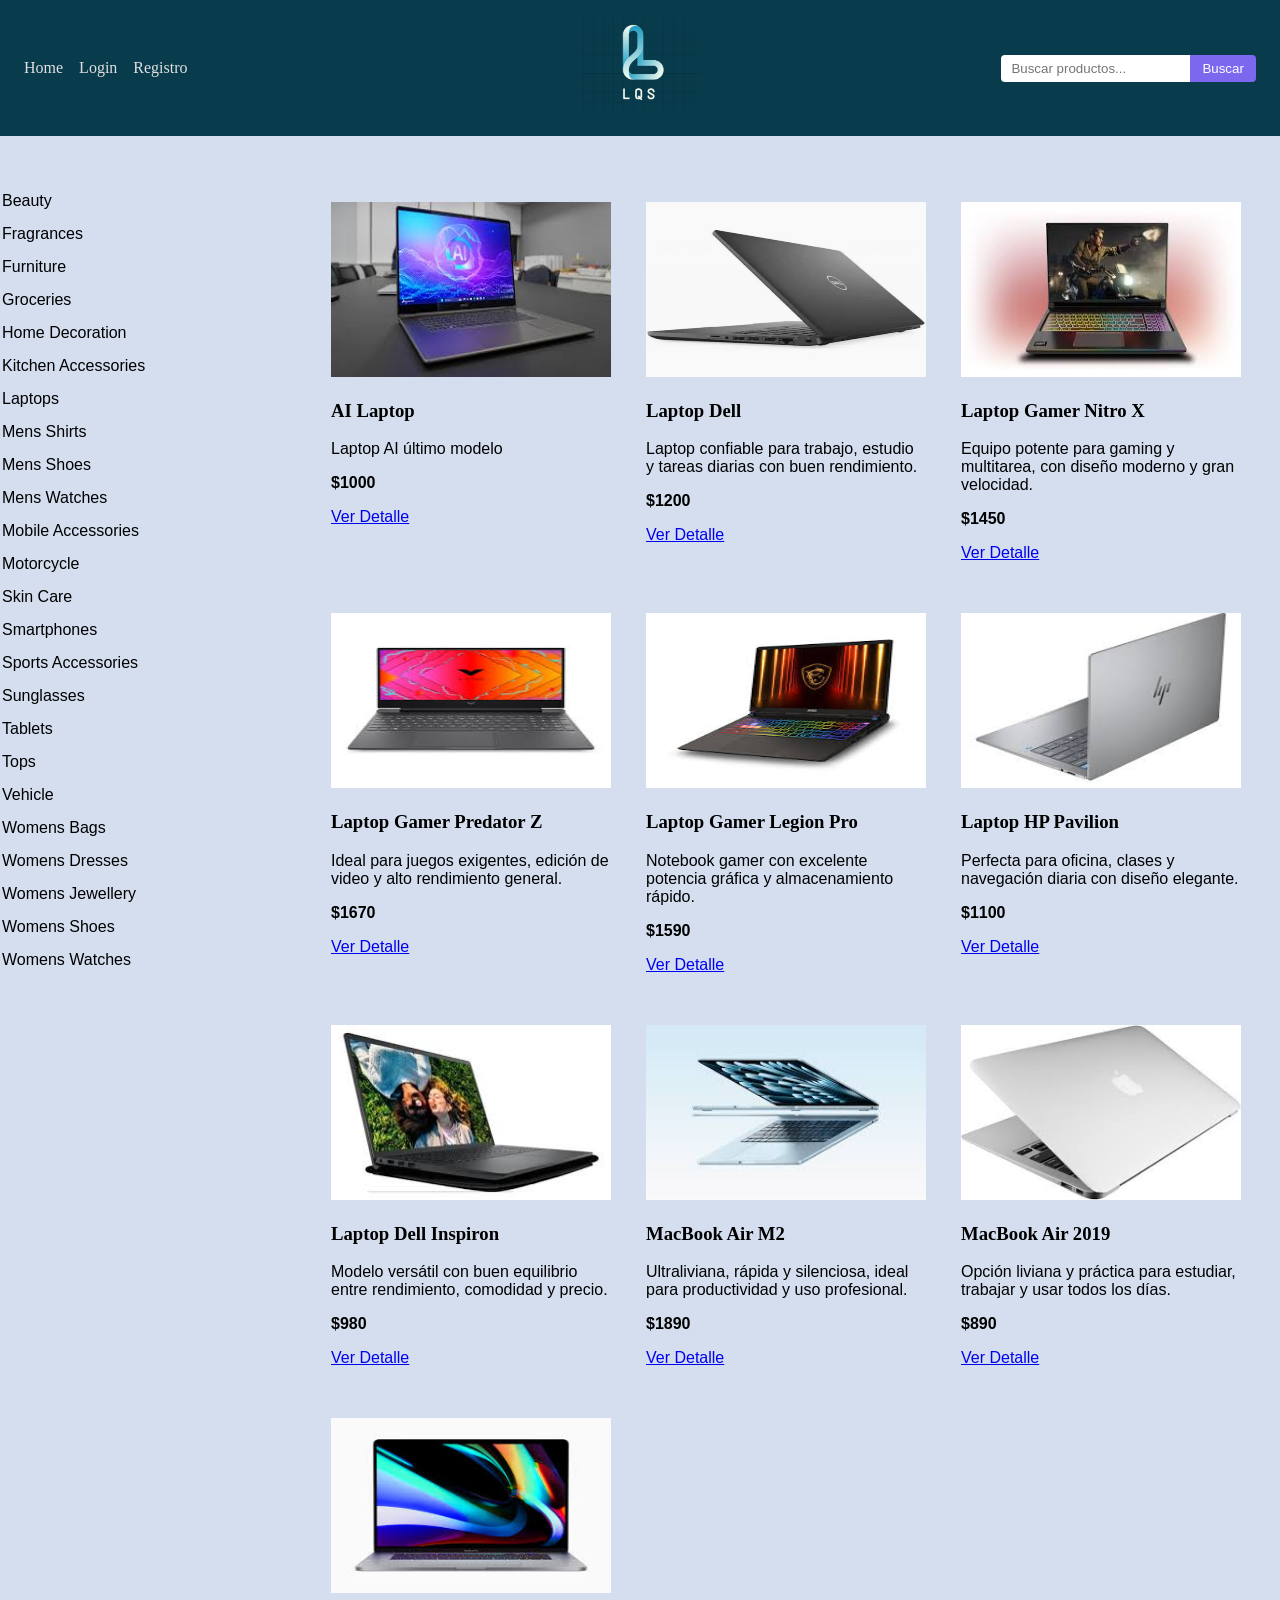
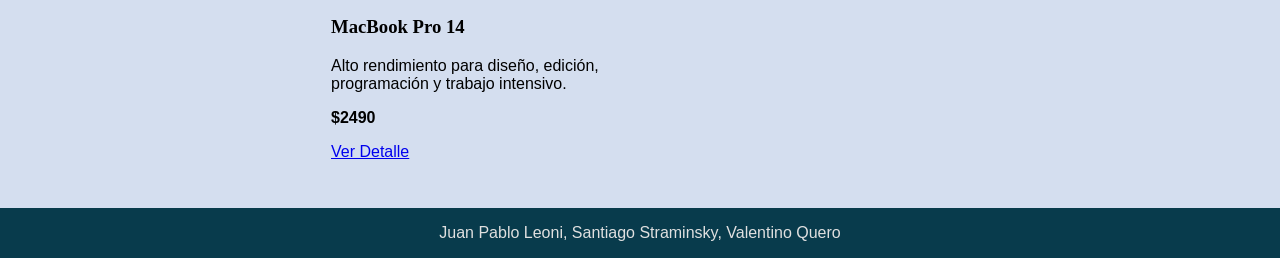
==== index.html @ e2d1f191 "cambie todas las clases a camelCase" ====
<!DOCTYPE html>
<html lang="en">
<head>
  <meta charset="UTF-8">
  <meta name="viewport" content="width=device-width, initial-scale=1.0">
  <link rel="stylesheet" href="./css/styles.css">
  <title>HOME</title>
</head>
<body class="bodyIndex">

  <header>
  <nav>
    <ul class="navegation">
      <li><a href="./index.html">Home</a></li>
      <li><a href="./login.html">Login</a></li>
      <li><a href="./register.html">Registro</a></li>
    </ul>
  </nav>

  <a href="index.html" class="logoLink">
    <img src="./img/logo.png" alt="logo" class="logo">
  </a>

  <form class="searchForm" action="./category.html" method="get">
    <input type="text" name="producto" placeholder="Buscar productos...">
    <button type="submit">Buscar</button>
  </form>
</header>
<br>
<br>
<br>

  <main class="container">
    <aside class="aside">
      <ul>
        <li><a href="./category.html">Beauty</a></li>
        <li><a href="./category.html">Fragrances</a></li>
        <li><a href="./category.html">Furniture</a></li>
        <li><a href="./category.html">Groceries</a></li>
        <li><a href="./category.html">Home Decoration</a></li>
        <li><a href="./category.html">Kitchen Accessories</a></li>
        <li><a href="./category.html">Laptops</a></li>
        <li><a href="./category.html">Mens Shirts</a></li>
        <li><a href="./category.html">Mens Shoes</a></li>
        <li><a href="./category.html">Mens Watches</a></li>
        <li><a href="./category.html">Mobile Accessories</a></li>
        <li><a href="./category.html">Motorcycle</a></li>
        <li><a href="./category.html">Skin Care</a></li>
        <li><a href="./category.html">Smartphones</a></li>
        <li><a href="./category.html">Sports Accessories</a></li>
        <li><a href="./category.html">Sunglasses</a></li>
        <li><a href="./category.html">Tablets</a></li>
        <li><a href="./category.html">Tops</a></li>
        <li><a href="./category.html">Vehicle</a></li>
        <li><a href="./category.html">Womens Bags</a></li>
        <li><a href="./category.html">Womens Dresses</a></li>
        <li><a href="./category.html">Womens Jewellery</a></li>
        <li><a href="./category.html">Womens Shoes</a></li>
        <li><a href="./category.html">Womens Watches</a></li>
</ul>

    </aside>
    
    <section class="lapt">
      
  
 <article class="articulos">
  <img src="./img/aiLaptop.jpeg" alt="AI Laptop" class="imageHome">
  <h3>AI Laptop</h3>
  <p>Laptop AI último modelo</p>
  <p><strong>$1000</strong></p>
  <p><a href="./product.html">Ver Detalle</a></p>
</article>

<article>
  <img src="./img/laptop dell.webp" alt="Laptop Dell" class="imageHome">
  <h3>Laptop Dell</h3>
  <p>Laptop confiable para trabajo, estudio y tareas diarias con buen rendimiento.</p>
  <p><strong>$1200</strong></p>
  <p><a href="./product.html">Ver Detalle</a></p>
</article>

<article>
  <img src="./img/laptopGamer0.jpeg" alt="Laptop Gamer Nitro X" class="imageHome">
  <h3>Laptop Gamer Nitro X</h3>
  <p>Equipo potente para gaming y multitarea, con diseño moderno y gran velocidad.</p>
  <p><strong>$1450</strong></p>
  <p><a href="./product.html">Ver Detalle</a></p>
</article>

<article class="articulo01">
  <img src="./img/laptopGamer1.jpeg" alt="Laptop Gamer Predator Z" class="imageHome">
  <h3>Laptop Gamer Predator Z</h3>
  <p>Ideal para juegos exigentes, edición de video y alto rendimiento general.</p>
  <p><strong>$1670</strong></p>
  <p><a href="./product.html">Ver Detalle</a></p>
</article>

<article class="articulo01">
  <img src="./img/laptopGamer2.jpeg" alt="Laptop Gamer Legion Pro" class="imageHome">
  <h3>Laptop Gamer Legion Pro</h3>
  <p>Notebook gamer con excelente potencia gráfica y almacenamiento rápido.</p>
  <p><strong>$1590</strong></p>
  <p><a href="./product.html">Ver Detalle</a></p>
</article>

<article>
  <img src="./img/laptopHp.jpeg" alt="Laptop HP Pavilion" class="imageHome">
  <h3>Laptop HP Pavilion</h3>
  <p>Perfecta para oficina, clases y navegación diaria con diseño elegante.</p>
  <p><strong>$1100</strong></p>
  <p><a href="./product.html">Ver Detalle</a></p>
</article>

<article>
  <img src="./img/laptopInspiron.jpeg" alt="Laptop Dell Inspiron" class="imageHome">
  <h3>Laptop Dell Inspiron</h3>
  <p>Modelo versátil con buen equilibrio entre rendimiento, comodidad y precio.</p>
  <p><strong>$980</strong></p>
  <p><a href="./product.html">Ver Detalle</a></p>
</article>

<article>
  <img src="./img/macbookAir.jpeg" alt="MacBook Air M2" class="imageHome">
  <h3>MacBook Air M2</h3>
  <p>Ultraliviana, rápida y silenciosa, ideal para productividad y uso profesional.</p>
  <p><strong>$1890</strong></p>
  <p><a href="./product.html">Ver Detalle</a></p>
</article>

<article>
  <img src="./img/macbookAirVieja.jpeg" alt="MacBook Air 2019" class="imageHome">
  <h3>MacBook Air 2019</h3>
  <p>Opción liviana y práctica para estudiar, trabajar y usar todos los días.</p>
  <p><strong>$890</strong></p>
  <p><a href="./product.html">Ver Detalle</a></p>
</article>

<article>
  <img src="./img/macbookPro.jpeg" alt="MacBook Pro 14" class="imageHome">
  <h3>MacBook Pro 14</h3>
  <p>Alto rendimiento para diseño, edición, programación y trabajo intensivo.</p>
  <p><strong>$2490</strong></p>
  <p><a href="./product.html">Ver Detalle</a></p>
</article>
      

  </main>
<br>

  <footer>
    Juan Pablo Leoni, Santiago Straminsky, Valentino Quero
  </footer>
  
</body>
</html>
---- css/styles.css ----
body {
  background-color: rgb(212, 222, 239);
  margin: 0;    
  display: flex;
  flex-direction: column;
  min-height: 100vh;
}



/* ||HEADER|| */

header {
  display: flex;
  align-items: center;
  padding: 16px 24px;
  background-color: #083b4c;
}

header nav {
  width: 33.33%;
}

/* NAV */

.navegation {
  display: flex;
  list-style: none;
  margin: 0;
  padding: 0;
}

.navegation li {
  margin-right: 16px;
}

.navegation a {
  text-decoration: none;
  color: #e0e0e0;
  font-weight: 500;
}

.navegation a:hover {
  color: #7b68ee;
}

/* LOGO */

.logoLink {
  width: 33.33%;
  text-align: center;
}

.logo {
  width: 120px;
  height: 100px;
}

/* SEARCH */

.searchForm {
  width: 33.33%;
  display: flex;
  justify-content: flex-end;
}

.searchForm input {
  padding: 6px 10px;
  border-radius: 4px 0 0 4px;
  border: none;
}

.searchForm button {
  padding: 6px 12px;
  border: none;
  background-color: #7b68ee;
  cursor: pointer;
  color: white;
  border-radius: 0 4px 4px 0;
}
/* ||||LOGIN||| */
 
.login {
  display: flex;
  align-items: center;
  flex-direction: column;
}



.h2 {
  font-family: Arial, Helvetica, sans-serif;
  color: rgb(2, 2, 55);
}

.login input {
  padding: 8px 10px;
  border: none;
  border-radius: 4px;
  margin-bottom: 12px;
  width: 220px;
}

.buttonLog {
  padding: 8px 12px;
  border: none;
  border-radius: 4px;
  background-color: #7b68ee;
  color: white;
  width: 220px;
}


.registrate {
  font-family: Arial, Helvetica, sans-serif;
  color: blue;
  margin-top: 12px;
}


.reg {
  display: flex;
  align-items: center;
  flex-direction: column;
}



/* ||||ASIDE|||| */

.aside {
  width:  20%;
  
}

.aside ul {
  list-style: none;
  padding: 0;
  margin: 0;
  font-family: sans-serif;
}

.aside li {
  margin-bottom: 15px;
}

.aside a {
  text-decoration: none;
  color: black;
  font-size: 16px;
}

.aside a:hover {
  color: #7b68ee;
}



/* Termina el HEADER */




/* ||||LOGIN|||| */

.login {
  display: flex;
  align-items: center;
  flex-direction: column;
}


.loginBody {
  background-color: rgb(212, 222, 239);
}

.buttonLog {
  text-decoration: none;
  border-radius: 4px;
  border-color: #1a1a2e;
  width: 70px;
}

.registrate {
  font-family: Arial, Helvetica, sans-serif;
  color: rgb(2, 2, 55);
}

.h2 {
  font-family: Arial, Helvetica, sans-serif;
  color: rgb(2, 2, 55);
}
.email{
  width: 200px;
  height: 30px;
}
.contrase{
  width: 200px;
  height: 30px;
}



/* ||||REGISTER|||| */

.reg {
  display: flex;
  align-items: center;
  flex-direction: column; 

}
.registrarme{
   text-decoration: none;
  border-radius: 4px;
  border-color: #1a1a2e;
  width: 70px;
  margin-bottom: 1px;
}
.cuenta{
    
align-items: center;
  border-color: #1a1a2e;
  margin-top: 9px;
 
 
}



.h2r {
  font-family: Arial, Helvetica, sans-serif;
  color: rgb(2, 2, 55);
}

.reg input {
  padding: 8px 10px;
  border: none;
  border-radius: 4px;
  outline: none;
  margin-bottom: 12px;
  width: 220px;
}

.regist {
  padding: 8px 12px;
  border: none;
  border-radius: 4px;
  background-color: #7b68ee;
  color: white;
  width: 220px;
}

.cuenta {
  font-family: Arial, Helvetica, sans-serif;
  color: rgb(2, 2, 55);
}

.checkTerminos {
  display: flex;
  justify-content: center;
  align-items: center;
  margin-bottom: 10px;
  width: auto;
}

.checkTerminos input {
  width: auto;
  margin-bottom: 0;
}

.terminos {
  font-family: Arial, Helvetica, sans-serif;
  color: rgb(2, 2, 55);
  margin-right: 8px;
}




/* ||||Footer|||| */
footer {
  text-decoration: none;
  font-family: Arial, Helvetica, sans-serif;
  background-color: #083b4c;
  color: #e0e0e0;
  padding: 16px 24px;
  text-align: center;
  margin-top: auto;
}


/* ||||INDEX||| */

.container{
margin: 2px;
margin-bottom: 3px;
display: flex;
justify-content: space-between;
flex-wrap: wrap;
}
article{
  
   width: 280px;
   margin: 10px;

}

.imageHome{
  width: 100%;
  
}
.lapt{
 display: flex;
  flex-wrap:wrap;
  width: 75%;
  gap: 15px;
  
  
}

.bodyIndex{
  background-color: rgb(212, 222, 239);
}
p{
   font-family: Arial, Helvetica, sans-serif;
}
img{
  width: 250px;
  height: 175px
  ;
}

/*   ||||categoria anteojos|||| */
.contenedor2 {
  margin: 2px;
  margin-bottom: 3px;
}

.anteojos {
  display: flex;
  flex-wrap: wrap;
  justify-content: space-between;
}

.anteojos article {
  width: 380px;
  margin: 10px;
}

.h2Anteojos {
  text-align: center;
  background-color: rgb(2, 2, 55);
  color: rgb(212, 222, 239);
}

.bodyCategory {
  background-color: rgb(212, 222, 239);
}

.anteojosImg {
  width: 100%;
}

.anteojos article h3 {
  margin: 5px 0;
}

.anteojos article {
  margin: 5px 0;
}
/*  product  */
.product{
  display: flex;
  flex-direction: column;
  align-items: center;
  text-align: center;
   justify-content: space-between;
   
}

.mc14{
  color: rgb(212, 222, 239);
}
.comentarios{
  font-size: large;
  font-family: Arial, Helvetica, sans-serif;
}
.comentario{
  font-size: small;
  font-family: Arial, Helvetica, sans-serif;
}
@media (max-width: 425px) {
  .container{
margin: 2px;
margin-bottom: 3px;
display: flex;
justify-content: space-between;
flex-wrap: wrap;


}
article{
  
   width: 70%;
   margin-left: 35px;
   margin-right: 10px;
   margin-bottom: 10px;
   margin-top: 10px;

}

.imageHome{
  width: 100%;
  
}
.lapt{
 display: flex;
  flex-wrap:wrap;
  width: 80%;
  gap: 15px;
}

header nav {
  width: 30%;
}
.navegation {
  display: flex;
  list-style: none;
  flex-wrap: wrap;
  flex-direction: column;
  margin: 0 auto;
  padding: 0;
 
}
.navegation li {
  margin-bottom: 8px;
}
.logoLink {
  width: 20.33%;
  text-align: center;
}
.searchForm {
  
  display: flex;
  height: auto;
  margin-left: auto;
}
.searchForm input {
  width: 30%;
  padding: 6px 10px;
  border-radius: 4px 0 0 4px;
  border: none;
  font-size: 5px;
}

.aside ul {
  list-style: none;
  padding: 0;
  margin: 0;
  font-family: sans-serif;
  
}



}
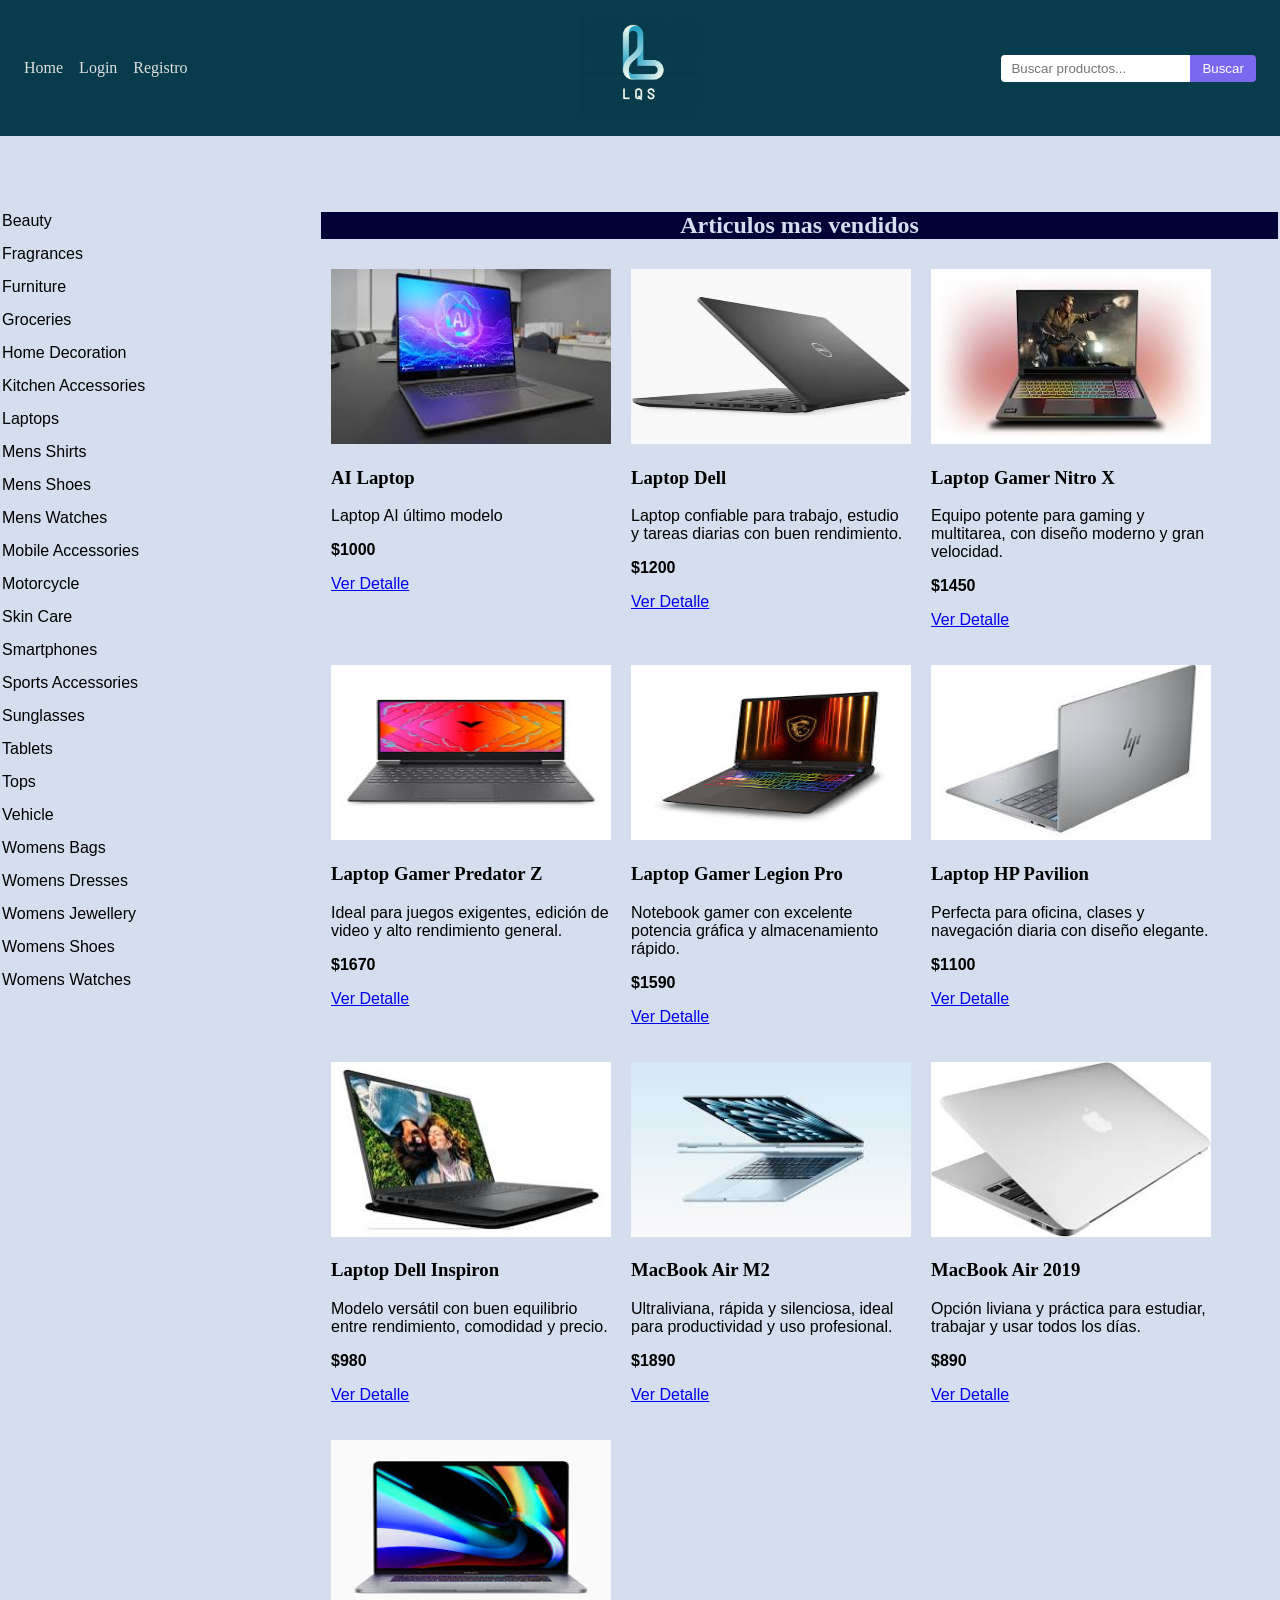
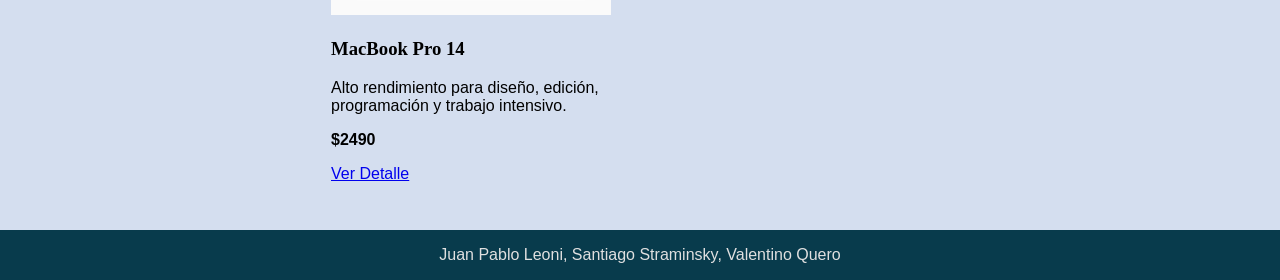
==== commit 5eebf5ec: "agruegue las correciones que nos dio brian al proyecto, tmb cambie todas las clases a ingles por pol" ====
--- a/index.html
+++ b/index.html
@@ -10,7 +10,7 @@
 
   <header>
   <nav>
-    <ul class="navegation">
+    <ul class="navigation">
       <li><a href="./index.html">Home</a></li>
       <li><a href="./login.html">Login</a></li>
       <li><a href="./register.html">Registro</a></li>
@@ -61,10 +61,11 @@
 
     </aside>
     
-    <section class="lapt">
-      
-  
- <article class="articulos">
+    <section class="laptops">
+
+      <h2 class="h2Index">Articulos mas vendidos</h2>
+
+ <article class="articles">
   <img src="./img/aiLaptop.jpeg" alt="AI Laptop" class="imageHome">
   <h3>AI Laptop</h3>
   <p>Laptop AI último modelo</p>
@@ -88,7 +89,7 @@
   <p><a href="./product.html">Ver Detalle</a></p>
 </article>
 
-<article class="articulo01">
+<article class="article01">
   <img src="./img/laptopGamer1.jpeg" alt="Laptop Gamer Predator Z" class="imageHome">
   <h3>Laptop Gamer Predator Z</h3>
   <p>Ideal para juegos exigentes, edición de video y alto rendimiento general.</p>
@@ -96,7 +97,7 @@
   <p><a href="./product.html">Ver Detalle</a></p>
 </article>
 
-<article class="articulo01">
+<article class="article01">
   <img src="./img/laptopGamer2.jpeg" alt="Laptop Gamer Legion Pro" class="imageHome">
   <h3>Laptop Gamer Legion Pro</h3>
   <p>Notebook gamer con excelente potencia gráfica y almacenamiento rápido.</p>
--- a/css/styles.css
+++ b/css/styles.css
@@ -1,6 +1,6 @@
 body {
   background-color: rgb(212, 222, 239);
-  margin: 0;    
+  margin: 0;
   display: flex;
   flex-direction: column;
   min-height: 100vh;
@@ -23,24 +23,24 @@
 
 /* NAV */
 
-.navegation {
+.navigation {
   display: flex;
   list-style: none;
   margin: 0;
   padding: 0;
 }
 
-.navegation li {
+.navigation li {
   margin-right: 16px;
 }
 
-.navegation a {
+.navigation a {
   text-decoration: none;
   color: #e0e0e0;
   font-weight: 500;
 }
 
-.navegation a:hover {
+.navigation a:hover {
   color: #7b68ee;
 }
 
@@ -78,17 +78,22 @@
   color: white;
   border-radius: 0 4px 4px 0;
 }
+
 /* ||||LOGIN||| */
- 
+
 .login {
   display: flex;
   align-items: center;
   flex-direction: column;
 }
 
-
-
-.h2 {
+.login div {
+  margin-bottom: 12px;
+}
+
+
+
+.sectionTitle {
   font-family: Arial, Helvetica, sans-serif;
   color: rgb(2, 2, 55);
 }
@@ -111,9 +116,11 @@
 }
 
 
-.registrate {
-  font-family: Arial, Helvetica, sans-serif;
-  color: blue;
+
+
+.register {
+  font-family: Arial, Helvetica, sans-serif;
+  color: rgb(2, 2, 55);
   margin-top: 12px;
 }
 
@@ -129,8 +136,8 @@
 /* ||||ASIDE|||| */
 
 .aside {
-  width:  20%;
-  
+  width: 20%;
+  margin-top: 20px;
 }
 
 .aside ul {
@@ -161,40 +168,21 @@
 
 
 
-/* ||||LOGIN|||| */
-
-.login {
-  display: flex;
-  align-items: center;
-  flex-direction: column;
-}
-
-
 .loginBody {
   background-color: rgb(212, 222, 239);
 }
 
-.buttonLog {
-  text-decoration: none;
-  border-radius: 4px;
-  border-color: #1a1a2e;
-  width: 70px;
-}
-
-.registrate {
-  font-family: Arial, Helvetica, sans-serif;
-  color: rgb(2, 2, 55);
-}
-
-.h2 {
-  font-family: Arial, Helvetica, sans-serif;
-  color: rgb(2, 2, 55);
-}
+
+
+
+
 .email{
+
   width: 200px;
   height: 30px;
 }
-.contrase{
+
+.password {
   width: 200px;
   height: 30px;
 }
@@ -203,31 +191,10 @@
 
 /* ||||REGISTER|||| */
 
-.reg {
-  display: flex;
-  align-items: center;
-  flex-direction: column; 
-
-}
-.registrarme{
-   text-decoration: none;
-  border-radius: 4px;
-  border-color: #1a1a2e;
-  width: 70px;
-  margin-bottom: 1px;
-}
-.cuenta{
-    
-align-items: center;
-  border-color: #1a1a2e;
-  margin-top: 9px;
- 
- 
-}
-
-
-
-.h2r {
+
+
+
+.h2Register {
   font-family: Arial, Helvetica, sans-serif;
   color: rgb(2, 2, 55);
 }
@@ -236,12 +203,11 @@
   padding: 8px 10px;
   border: none;
   border-radius: 4px;
-  outline: none;
   margin-bottom: 12px;
   width: 220px;
 }
 
-.regist {
+.registerButton {
   padding: 8px 12px;
   border: none;
   border-radius: 4px;
@@ -250,12 +216,15 @@
   width: 220px;
 }
 
-.cuenta {
+.account {
+  align-items: center;
+  border-color: #1a1a2e;
+  margin-top: 9px;
   font-family: Arial, Helvetica, sans-serif;
   color: rgb(2, 2, 55);
 }
 
-.checkTerminos {
+.checkTerms {
   display: flex;
   justify-content: center;
   align-items: center;
@@ -263,12 +232,12 @@
   width: auto;
 }
 
-.checkTerminos input {
+.checkTerms input {
   width: auto;
   margin-bottom: 0;
 }
 
-.terminos {
+.terms {
   font-family: Arial, Helvetica, sans-serif;
   color: rgb(2, 2, 55);
   margin-right: 8px;
@@ -291,176 +260,218 @@
 
 /* ||||INDEX||| */
 
-.container{
-margin: 2px;
-margin-bottom: 3px;
-display: flex;
-justify-content: space-between;
-flex-wrap: wrap;
-}
-article{
-  
-   width: 280px;
-   margin: 10px;
-
-}
+.container {
+  margin: 2px;
+  margin-bottom: 3px;
+  display: flex;
+  justify-content: space-between;
+  flex-wrap: wrap;
+}
+
+article {
+
+  width: 280px;
+  margin: 10px;
+
+}
+
+.imageHome {
+  width: 100%;
+
+
+}
+
+.laptops{
+ display: flex;
+  flex-wrap:wrap;
+  width: 75%;
+
+
+}
+
+.bodyIndex{
+
+  background-color: rgb(212, 222, 239);
+}
+
+.h2Index {
+  width: 100%;
+  text-align: center;
+  background-color: rgb(2, 2, 55);
+  color: rgb(212, 222, 239);
+}
+
+p {
+  font-family: Arial, Helvetica, sans-serif;
+}
+
+img {
+  width: 250px;
+  height: 175px;
+}
+
+/*   ||||sunglasses category|||| */
+.containerCategory {
+  margin: 2px;
+  margin-bottom: 3px;
+  display: flex;
+  justify-content: space-between;
+  flex-wrap: wrap;
+}
+
+.sunglasses {
+  display: flex;
+  flex-wrap: wrap;
+  justify-content: space-between;
+  width: 75%;
+}
+
+.sunglasses article {
+  width: 280px;
+  margin: 10px;
+}
+
+.h2Sunglasses {
+  width: 100%;
+  text-align: center;
+  background-color: rgb(2, 2, 55);
+  color: rgb(212, 222, 239);
+}
+
+.bodyCategory {
+  background-color: rgb(212, 222, 239);
+}
+
+.sunglassesImg {
+  width: 100%;
+}
+
+.sunglasses article h3 {
+  margin: 5px 0;
+}
+
+/*  product  */
+.product {
+  display: flex;
+  flex-direction: column;
+  align-items: center;
+  text-align: center;
+}
+
+/* ||| SEARCH RESULTS */
+
+.legend{
+  width: 75%;
+  margin-left: 25%;
+  text-align: center;
+  font-weight: bold;
+  font-family: Arial, Helvetica, sans-serif;
+
+}
+
+
+.mc14{
+  color: rgb(212, 222, 239);
+}
+
+.comments {
+  font-size: large;
+  font-family: Arial, Helvetica, sans-serif;
+}
+
+.comment {
+  font-size: small;
+  font-family: Arial, Helvetica, sans-serif;
+  max-width: 600px;
+}
+.tags {
+  display: flex;
+  list-style: none;
+  margin: 0;
+  padding: 0;
+  justify-content: center;
+}
+
+.tags li {
+  margin-right: 16px;
+  text-align: center;
+
+}
+
+
+@media (max-width: 425px) {
+  .container {
+    margin: 2px;
+    margin-bottom: 3px;
+    display: flex;
+    justify-content: space-between;
+    flex-wrap: wrap;
+
+
+  }
+
+  article {
+    width: 70%;
+    margin-left: 35px;
+    margin-right: 10px;
+    margin-bottom: 10px;
+    margin-top: 10px;
+  }
 
 .imageHome{
   width: 100%;
   
 }
-.lapt{
- display: flex;
-  flex-wrap:wrap;
-  width: 75%;
-  gap: 15px;
-  
-  
-}
-
-.bodyIndex{
-  background-color: rgb(212, 222, 239);
-}
-p{
-   font-family: Arial, Helvetica, sans-serif;
-}
-img{
-  width: 250px;
-  height: 175px
-  ;
-}
-
-/*   ||||categoria anteojos|||| */
-.contenedor2 {
-  margin: 2px;
-  margin-bottom: 3px;
-}
-
-.anteojos {
-  display: flex;
-  flex-wrap: wrap;
-  justify-content: space-between;
-}
-
-.anteojos article {
-  width: 380px;
-  margin: 10px;
-}
-
-.h2Anteojos {
-  text-align: center;
-  background-color: rgb(2, 2, 55);
-  color: rgb(212, 222, 239);
-}
-
-.bodyCategory {
-  background-color: rgb(212, 222, 239);
-}
-
-.anteojosImg {
-  width: 100%;
-}
-
-.anteojos article h3 {
-  margin: 5px 0;
-}
-
-.anteojos article {
-  margin: 5px 0;
-}
-/*  product  */
-.product{
-  display: flex;
-  flex-direction: column;
-  align-items: center;
-  text-align: center;
-   justify-content: space-between;
-   
-}
-
-.mc14{
-  color: rgb(212, 222, 239);
-}
-.comentarios{
-  font-size: large;
-  font-family: Arial, Helvetica, sans-serif;
-}
-.comentario{
-  font-size: small;
-  font-family: Arial, Helvetica, sans-serif;
-}
-@media (max-width: 425px) {
-  .container{
-margin: 2px;
-margin-bottom: 3px;
-display: flex;
-justify-content: space-between;
-flex-wrap: wrap;
-
-
-}
-article{
-  
-   width: 70%;
-   margin-left: 35px;
-   margin-right: 10px;
-   margin-bottom: 10px;
-   margin-top: 10px;
-
-}
-
-.imageHome{
-  width: 100%;
-  
-}
-.lapt{
+.laptops{
  display: flex;
   flex-wrap:wrap;
   width: 80%;
-  gap: 15px;
-}
-
-header nav {
-  width: 30%;
-}
-.navegation {
-  display: flex;
-  list-style: none;
-  flex-wrap: wrap;
-  flex-direction: column;
-  margin: 0 auto;
-  padding: 0;
- 
-}
-.navegation li {
-  margin-bottom: 8px;
-}
-.logoLink {
-  width: 20.33%;
-  text-align: center;
-}
-.searchForm {
-  
-  display: flex;
-  height: auto;
-  margin-left: auto;
-}
-.searchForm input {
-  width: 30%;
-  padding: 6px 10px;
-  border-radius: 4px 0 0 4px;
-  border: none;
-  font-size: 5px;
-}
-
-.aside ul {
-  list-style: none;
-  padding: 0;
-  margin: 0;
-  font-family: sans-serif;
-  
-}
-
-
+}
+
+  header nav {
+    width: 30%;
+  }
+
+  .navigation {
+    display: flex;
+    list-style: none;
+    flex-wrap: wrap;
+    flex-direction: column;
+    margin: 0 auto;
+    padding: 0;
+
+  }
+
+  .navigation li {
+    margin-bottom: 8px;
+  }
+
+  .logoLink {
+    width: 20.33%;
+    text-align: center;
+  }
+
+  .searchForm {
+
+    display: flex;
+    height: auto;
+    margin-left: auto;
+  }
+
+  .searchForm input {
+    width: 30%;
+    padding: 6px 10px;
+    border-radius: 4px 0 0 4px;
+    border: none;
+    font-size: 5px;
+  }
+
+  .aside ul {
+    list-style: none;
+    padding: 0;
+    margin: 0;
+    font-family: sans-serif;
+
+  }
 
 }
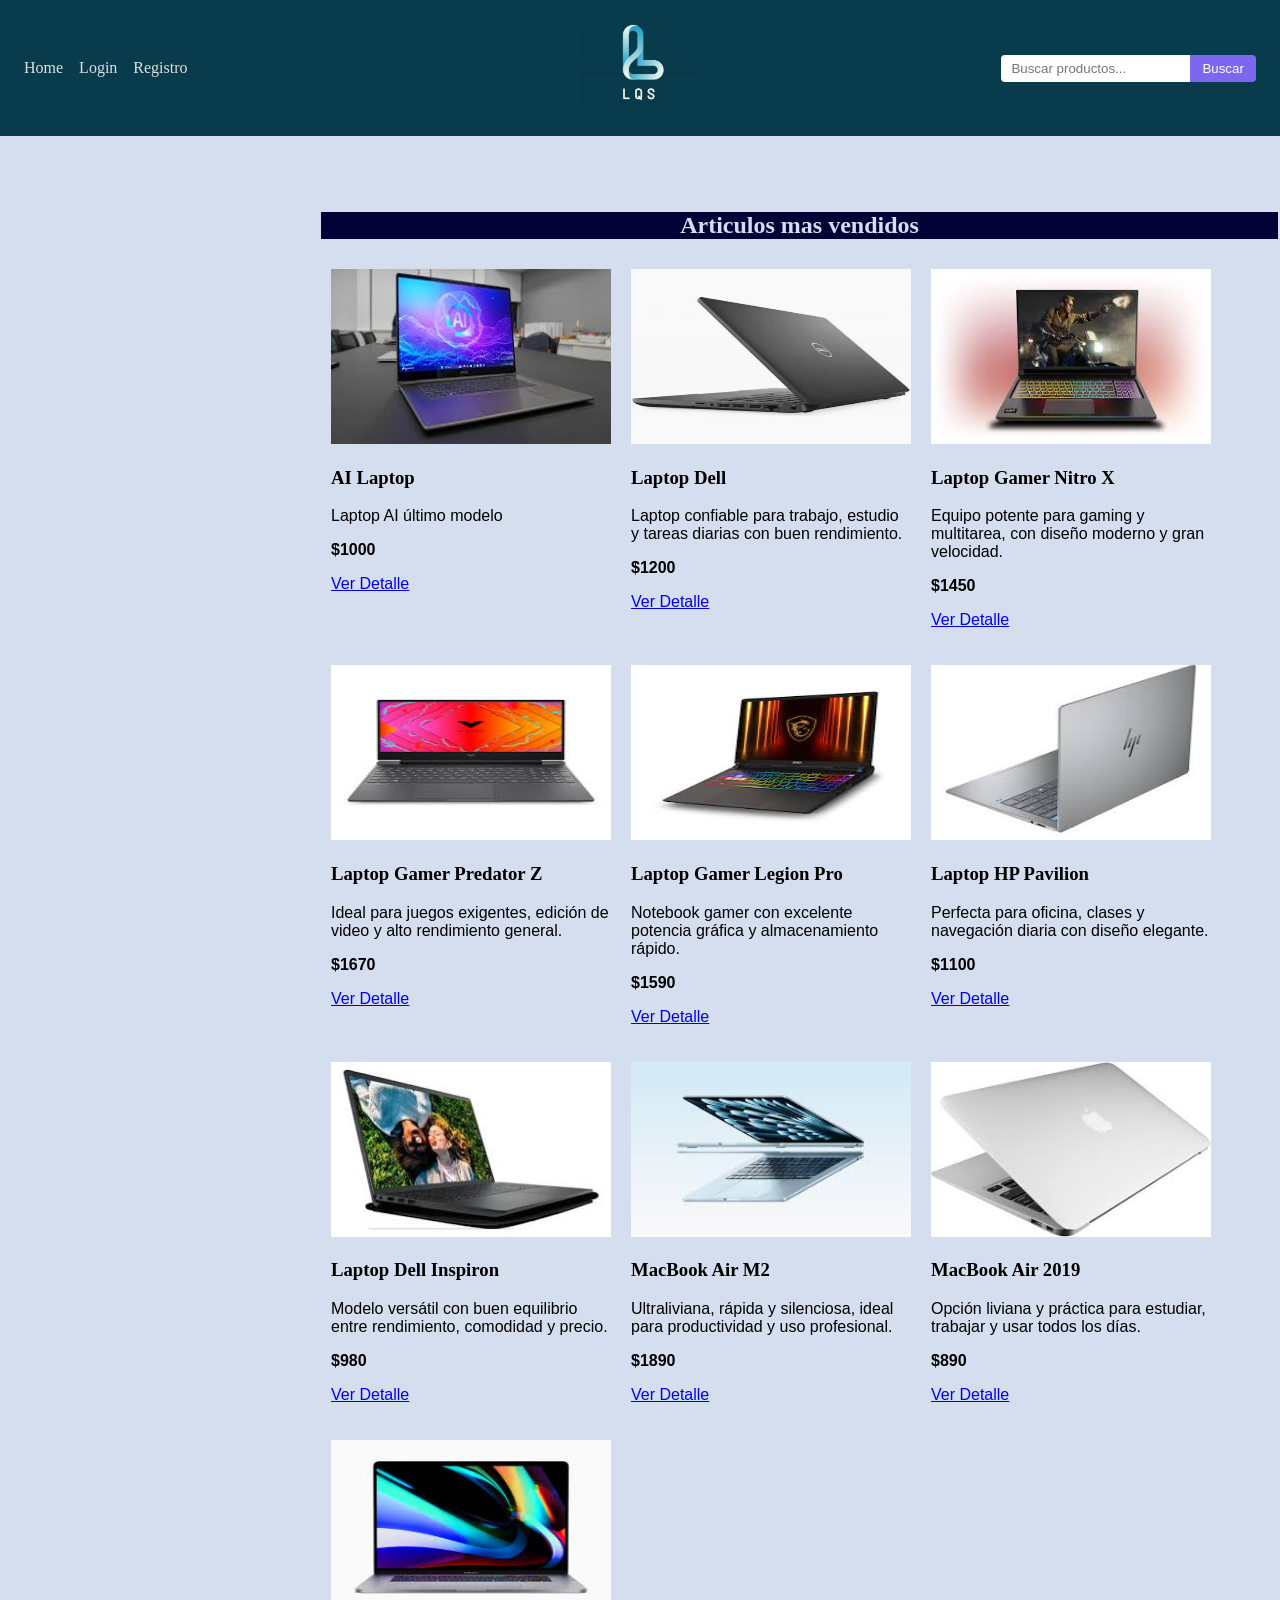
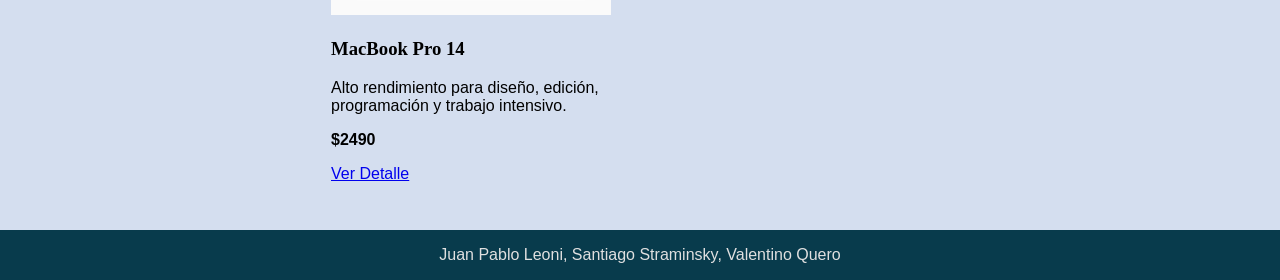
==== commit bc740f37: "agregue verificacion al formulario del search products" ====
--- a/index.html
+++ b/index.html
@@ -32,32 +32,8 @@
 
   <main class="container">
     <aside class="aside">
-      <ul>
-        <li><a href="./category.html">Beauty</a></li>
-        <li><a href="./category.html">Fragrances</a></li>
-        <li><a href="./category.html">Furniture</a></li>
-        <li><a href="./category.html">Groceries</a></li>
-        <li><a href="./category.html">Home Decoration</a></li>
-        <li><a href="./category.html">Kitchen Accessories</a></li>
-        <li><a href="./category.html">Laptops</a></li>
-        <li><a href="./category.html">Mens Shirts</a></li>
-        <li><a href="./category.html">Mens Shoes</a></li>
-        <li><a href="./category.html">Mens Watches</a></li>
-        <li><a href="./category.html">Mobile Accessories</a></li>
-        <li><a href="./category.html">Motorcycle</a></li>
-        <li><a href="./category.html">Skin Care</a></li>
-        <li><a href="./category.html">Smartphones</a></li>
-        <li><a href="./category.html">Sports Accessories</a></li>
-        <li><a href="./category.html">Sunglasses</a></li>
-        <li><a href="./category.html">Tablets</a></li>
-        <li><a href="./category.html">Tops</a></li>
-        <li><a href="./category.html">Vehicle</a></li>
-        <li><a href="./category.html">Womens Bags</a></li>
-        <li><a href="./category.html">Womens Dresses</a></li>
-        <li><a href="./category.html">Womens Jewellery</a></li>
-        <li><a href="./category.html">Womens Shoes</a></li>
-        <li><a href="./category.html">Womens Watches</a></li>
-</ul>
+      <ul class="categoriesList">
+      </ul>
 
     </aside>
     
@@ -152,6 +128,9 @@
   <footer>
     Juan Pablo Leoni, Santiago Straminsky, Valentino Quero
   </footer>
+
+ <script src="./js/searchForm.js"></script>
+ <script src="./js/categories.js"></script>
   
 </body>
 </html>
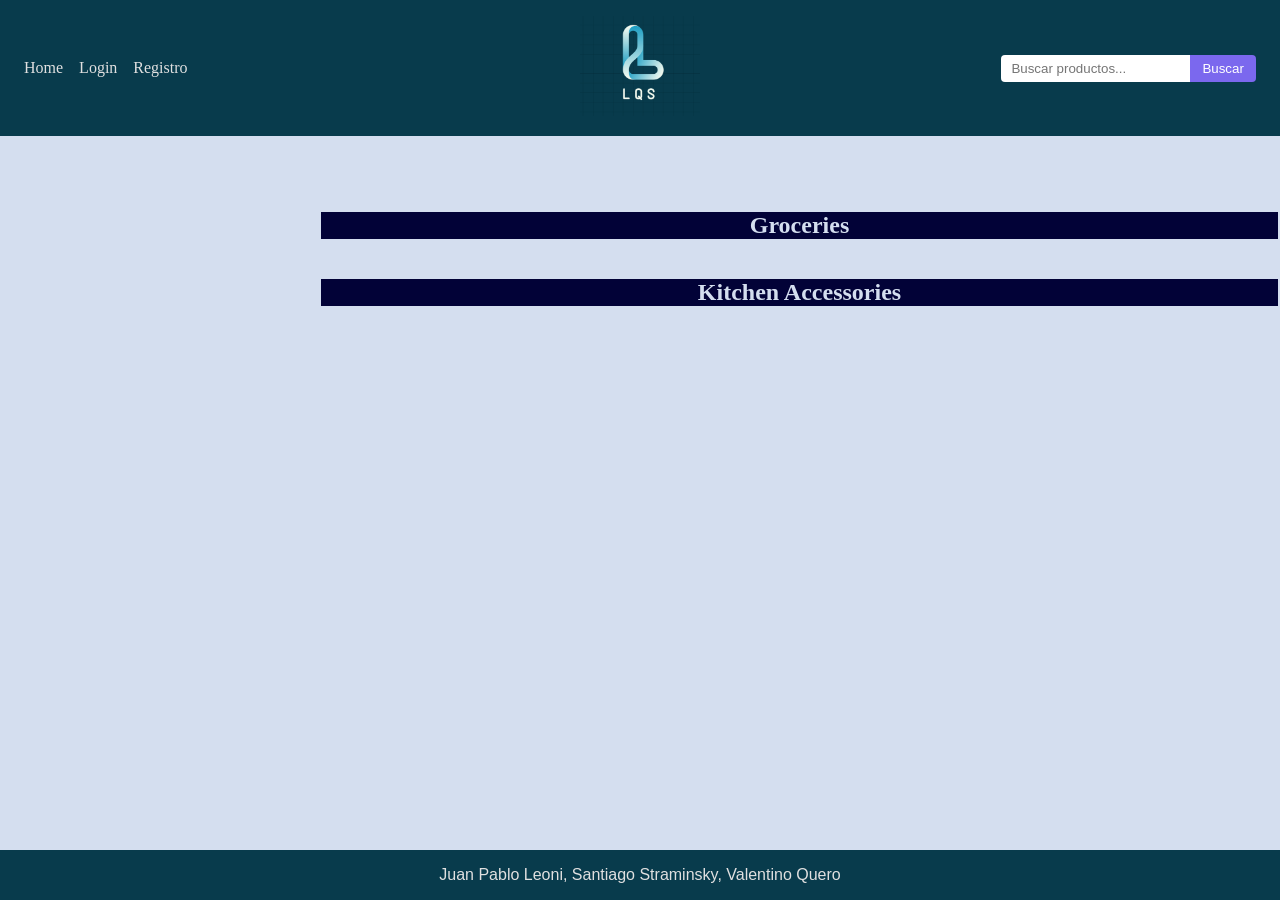
==== commit f1c10b8a: "agregue 2 categorias dinamicas al index" ====
--- a/index.html
+++ b/index.html
@@ -31,99 +31,27 @@
 <br>
 
   <main class="container">
+
     <aside class="aside">
-      <ul class="categoriesList">
-      </ul>
+        <ul class="categoriesList"></ul>
+    </aside>
 
-    </aside>
-    
-    <section class="laptops">
+    <section class="products">
 
-      <h2 class="h2Index">Articulos mas vendidos</h2>
+        <section class="groceries">
+            <h2 class="h2Index">Groceries</h2>
+        </section>
 
- <article class="articles">
-  <img src="./img/aiLaptop.jpeg" alt="AI Laptop" class="imageHome">
-  <h3>AI Laptop</h3>
-  <p>Laptop AI último modelo</p>
-  <p><strong>$1000</strong></p>
-  <p><a href="./product.html">Ver Detalle</a></p>
-</article>
+        <section class="kitchenAccessories">
+            <h2 class="h2Index">Kitchen Accessories</h2>
+        </section>
 
-<article>
-  <img src="./img/laptop dell.webp" alt="Laptop Dell" class="imageHome">
-  <h3>Laptop Dell</h3>
-  <p>Laptop confiable para trabajo, estudio y tareas diarias con buen rendimiento.</p>
-  <p><strong>$1200</strong></p>
-  <p><a href="./product.html">Ver Detalle</a></p>
-</article>
-
-<article>
-  <img src="./img/laptopGamer0.jpeg" alt="Laptop Gamer Nitro X" class="imageHome">
-  <h3>Laptop Gamer Nitro X</h3>
-  <p>Equipo potente para gaming y multitarea, con diseño moderno y gran velocidad.</p>
-  <p><strong>$1450</strong></p>
-  <p><a href="./product.html">Ver Detalle</a></p>
-</article>
-
-<article class="article01">
-  <img src="./img/laptopGamer1.jpeg" alt="Laptop Gamer Predator Z" class="imageHome">
-  <h3>Laptop Gamer Predator Z</h3>
-  <p>Ideal para juegos exigentes, edición de video y alto rendimiento general.</p>
-  <p><strong>$1670</strong></p>
-  <p><a href="./product.html">Ver Detalle</a></p>
-</article>
-
-<article class="article01">
-  <img src="./img/laptopGamer2.jpeg" alt="Laptop Gamer Legion Pro" class="imageHome">
-  <h3>Laptop Gamer Legion Pro</h3>
-  <p>Notebook gamer con excelente potencia gráfica y almacenamiento rápido.</p>
-  <p><strong>$1590</strong></p>
-  <p><a href="./product.html">Ver Detalle</a></p>
-</article>
-
-<article>
-  <img src="./img/laptopHp.jpeg" alt="Laptop HP Pavilion" class="imageHome">
-  <h3>Laptop HP Pavilion</h3>
-  <p>Perfecta para oficina, clases y navegación diaria con diseño elegante.</p>
-  <p><strong>$1100</strong></p>
-  <p><a href="./product.html">Ver Detalle</a></p>
-</article>
-
-<article>
-  <img src="./img/laptopInspiron.jpeg" alt="Laptop Dell Inspiron" class="imageHome">
-  <h3>Laptop Dell Inspiron</h3>
-  <p>Modelo versátil con buen equilibrio entre rendimiento, comodidad y precio.</p>
-  <p><strong>$980</strong></p>
-  <p><a href="./product.html">Ver Detalle</a></p>
-</article>
-
-<article>
-  <img src="./img/macbookAir.jpeg" alt="MacBook Air M2" class="imageHome">
-  <h3>MacBook Air M2</h3>
-  <p>Ultraliviana, rápida y silenciosa, ideal para productividad y uso profesional.</p>
-  <p><strong>$1890</strong></p>
-  <p><a href="./product.html">Ver Detalle</a></p>
-</article>
-
-<article>
-  <img src="./img/macbookAirVieja.jpeg" alt="MacBook Air 2019" class="imageHome">
-  <h3>MacBook Air 2019</h3>
-  <p>Opción liviana y práctica para estudiar, trabajar y usar todos los días.</p>
-  <p><strong>$890</strong></p>
-  <p><a href="./product.html">Ver Detalle</a></p>
-</article>
-
-<article>
-  <img src="./img/macbookPro.jpeg" alt="MacBook Pro 14" class="imageHome">
-  <h3>MacBook Pro 14</h3>
-  <p>Alto rendimiento para diseño, edición, programación y trabajo intensivo.</p>
-  <p><strong>$2490</strong></p>
-  <p><a href="./product.html">Ver Detalle</a></p>
-</article>
-      
+    </section>
 
   </main>
-<br>
+
+
+    
 
   <footer>
     Juan Pablo Leoni, Santiago Straminsky, Valentino Quero
@@ -131,6 +59,7 @@
 
  <script src="./js/searchForm.js"></script>
  <script src="./js/categories.js"></script>
+ <script src="./js/index.js"></script>
   
 </body>
 </html>
--- a/css/styles.css
+++ b/css/styles.css
@@ -5,8 +5,6 @@
   flex-direction: column;
   min-height: 100vh;
 }
-
-
 
 /* ||HEADER|| */
 
@@ -91,8 +89,6 @@
   margin-bottom: 12px;
 }
 
-
-
 .sectionTitle {
   font-family: Arial, Helvetica, sans-serif;
   color: rgb(2, 2, 55);
@@ -115,23 +111,17 @@
   width: 220px;
 }
 
-
-
-
 .register {
   font-family: Arial, Helvetica, sans-serif;
   color: rgb(2, 2, 55);
   margin-top: 12px;
 }
 
-
 .reg {
   display: flex;
   align-items: center;
   flex-direction: column;
 }
-
-
 
 /* ||||ASIDE|||| */
 
@@ -161,23 +151,13 @@
   color: #7b68ee;
 }
 
-
-
 /* Termina el HEADER */
-
-
-
 
 .loginBody {
   background-color: rgb(212, 222, 239);
 }
 
-
-
-
-
-.email{
-
+.email {
   width: 200px;
   height: 30px;
 }
@@ -187,12 +167,7 @@
   height: 30px;
 }
 
-
-
 /* ||||REGISTER|||| */
-
-
-
 
 .h2Register {
   font-family: Arial, Helvetica, sans-serif;
@@ -243,10 +218,8 @@
   margin-right: 8px;
 }
 
-
-
-
 /* ||||Footer|||| */
+
 footer {
   text-decoration: none;
   font-family: Arial, Helvetica, sans-serif;
@@ -257,7 +230,6 @@
   margin-top: auto;
 }
 
-
 /* ||||INDEX||| */
 
 .container {
@@ -268,29 +240,30 @@
   flex-wrap: wrap;
 }
 
+.products {
+  width: 75%;
+}
+
+.groceries {
+  display: flex;
+  flex-wrap: wrap;
+}
+
+.kitchenAccessories {
+  display: flex;
+  flex-wrap: wrap;
+}
+
 article {
-
   width: 280px;
   margin: 10px;
-
 }
 
 .imageHome {
   width: 100%;
-
-
-}
-
-.laptops{
- display: flex;
-  flex-wrap:wrap;
-  width: 75%;
-
-
-}
-
-.bodyIndex{
-
+}
+
+.bodyIndex {
   background-color: rgb(212, 222, 239);
 }
 
@@ -311,6 +284,7 @@
 }
 
 /*   ||||sunglasses category|||| */
+
 .containerCategory {
   margin: 2px;
   margin-bottom: 3px;
@@ -351,6 +325,7 @@
 }
 
 /*  product  */
+
 .product {
   display: flex;
   flex-direction: column;
@@ -360,17 +335,15 @@
 
 /* ||| SEARCH RESULTS */
 
-.legend{
+.legend {
   width: 75%;
   margin-left: 25%;
   text-align: center;
   font-weight: bold;
   font-family: Arial, Helvetica, sans-serif;
-
-}
-
-
-.mc14{
+}
+
+.mc14 {
   color: rgb(212, 222, 239);
 }
 
@@ -384,6 +357,7 @@
   font-family: Arial, Helvetica, sans-serif;
   max-width: 600px;
 }
+
 .tags {
   display: flex;
   list-style: none;
@@ -395,9 +369,7 @@
 .tags li {
   margin-right: 16px;
   text-align: center;
-
-}
-
+}
 
 @media (max-width: 425px) {
   .container {
@@ -406,8 +378,6 @@
     display: flex;
     justify-content: space-between;
     flex-wrap: wrap;
-
-
   }
 
   article {
@@ -418,15 +388,23 @@
     margin-top: 10px;
   }
 
-.imageHome{
-  width: 100%;
-  
-}
-.laptops{
- display: flex;
-  flex-wrap:wrap;
-  width: 80%;
-}
+  .imageHome {
+    width: 100%;
+  }
+
+  .products {
+    width: 80%;
+  }
+
+  .groceries {
+    display: flex;
+    flex-wrap: wrap;
+  }
+
+  .kitchenAccessories {
+    display: flex;
+    flex-wrap: wrap;
+  }
 
   header nav {
     width: 30%;
@@ -439,7 +417,6 @@
     flex-direction: column;
     margin: 0 auto;
     padding: 0;
-
   }
 
   .navigation li {
@@ -452,7 +429,6 @@
   }
 
   .searchForm {
-
     display: flex;
     height: auto;
     margin-left: auto;
@@ -471,7 +447,5 @@
     padding: 0;
     margin: 0;
     font-family: sans-serif;
-
-  }
-
+  }
 }
